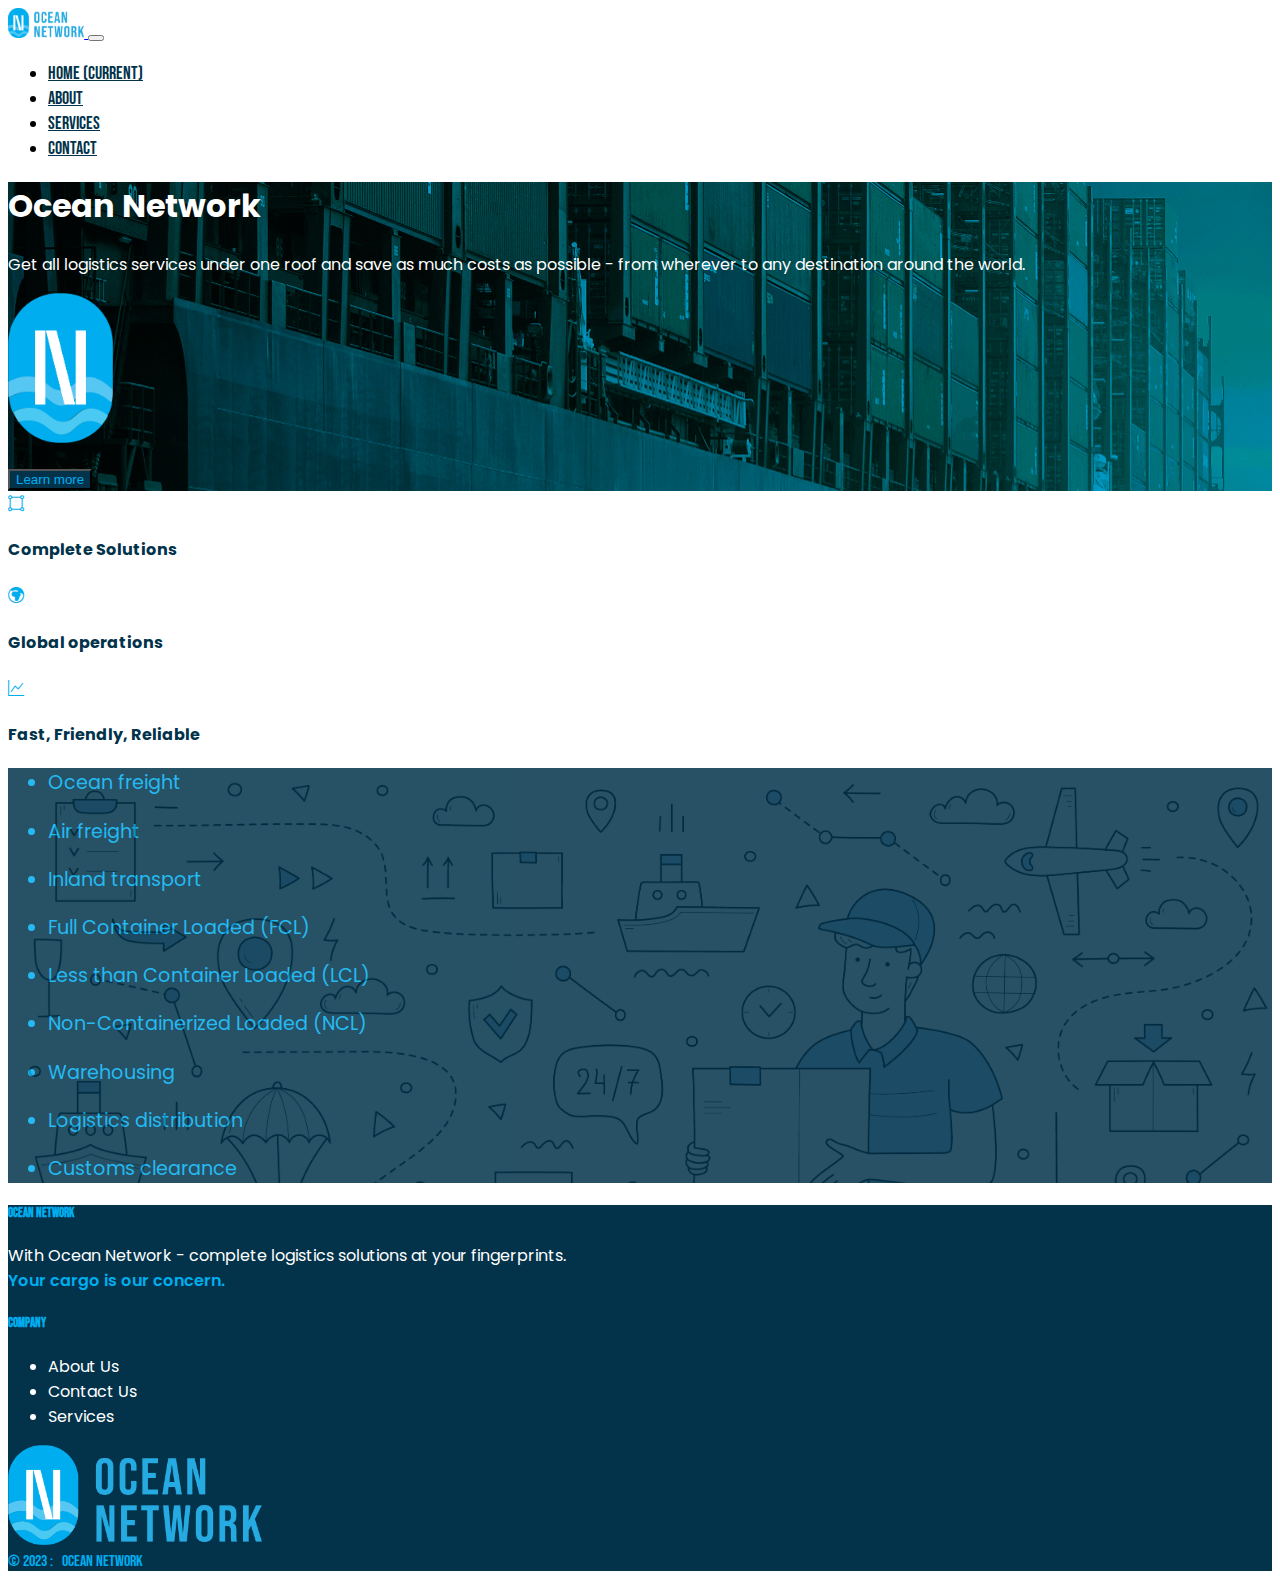
==== index.html @ 924d3f74 "ind ft nav-links" ====
<!DOCTYPE html>
<html lang="en">
    <head>
        <title>Ocean Network</title>
        <meta name="viewport" content="width=device-width, initial-scale=1.0">

        <!-- Custom Styles -->
        <link rel="stylesheet" href="res/css/oceannet.css">

        <!-- favicon -->
        <link rel="apple-touch-icon" sizes="180x180" href="/apple-touch-icon.png">
        <link rel="icon" type="image/png" sizes="32x32" href="/favicon-32x32.png">
        <link rel="icon" type="image/png" sizes="16x16" href="/favicon-16x16.png">
        <link rel="manifest" href="/site.webmanifest">
        <link rel="mask-icon" href="/safari-pinned-tab.svg" color="#5bbad5">
        <meta name="msapplication-TileColor" content="#da532c">
        <meta name="theme-color" content="#ffffff">

        <!-- Bootstrap CDN -->
        <link href="https://cdn.jsdelivr.net/npm/bootstrap@5.0.2/dist/css/bootstrap.min.css" rel="stylesheet"
            integrity="sha384-EVSTQN3/azprG1Anm3QDgpJLIm9Nao0Yz1ztcQTwFspd3yD65VohhpuuCOmLASjC" crossorigin="anonymous">
        <script src="https://cdn.jsdelivr.net/npm/bootstrap@5.0.2/dist/js/bootstrap.bundle.min.js"
            integrity="sha384-MrcW6ZMFYlzcLA8Nl+NtUVF0sA7MsXsP1UyJoMp4YLEuNSfAP+JcXn/tWtIaxVXM"
            crossorigin="anonymous"></script>

        <!-- Bootstrap icons CDN -->
        <link rel="stylesheet" href="https://cdn.jsdelivr.net/npm/bootstrap-icons@1.10.5/font/bootstrap-icons.css">

        <!-- fonts -->
        <link rel="preconnect" href="https://fonts.googleapis.com">
        <link rel="preconnect" href="https://fonts.gstatic.com" crossorigin>
        <link href="https://fonts.googleapis.com/css2?family=Bebas+Neue&family=Poppins:ital,wght@0,100;0,200;0,300;0,400;0,500;0,600;0,700;0,800;0,900;1,100;1,200;1,300;1,400;1,500;1,600;1,700;1,900&display=swap" rel="stylesheet">
    </head>

    <body>
        <header>
            <nav class="navbar navbar-expand-sm navbar-light bg-light">
                <div class="container">
                    <a class="navbar-brand" href="#">
                        <img src="./res/images/logo/ocean-network.png" alt="ocean-network-logo" id="topLogo">
                    </a>
                    <button class="navbar-toggler d-lg-none" type="button" data-bs-toggle="collapse"
                        data-bs-target="#collapsibleNavId" aria-controls="collapsibleNavId" aria-expanded="false"
                        aria-label="Toggle navigation">
                        <span class="navbar-toggler-icon"></span>
                    </button>
                    <div class="collapse navbar-collapse ml-auto" id="collapsibleNavId">
                        <ul class="navbar-nav ms-auto mt-2 mt-lg-0 text-end">
                            <li class="nav-item">
                                <a class="nav-link active" href="index.html" aria-current="page">Home <span
                                        class="visually-hidden">(current)</span></a>
                            </li>
                            <li class="nav-item">
                                <a class="nav-link" href="about-us.html">About</a>
                            </li>
                            <li class="nav-item">
                                <a class="nav-link" href="services.html">Services</a>
                            </li>
                            <li class="nav-item">
                                <a class="nav-link" href="contact-us.html">Contact</a>
                            </li>
                        </ul>
                    </div>
                </div>
            </nav>
        </header>



        <main>
            <!-- Jumbo -->
            <div class="" id="jumbo">
                <div class="container">
                    <div class="container-fluid py-5 text-center">
                        <h1 class="display-5 fw-bold py-3">Ocean Network</h1>
                        <p class="col-md-12 fs-4">
                            Get all logistics services under one roof and save as much costs as possible - from
                            wherever to any destination around the world.
                        </p>
                        <p>
                            <img src="./res/images/logo/ocean-network-icon.png" alt="" class="my-2" srcset="" id="jumboIcon">
                        </p>
                        <a href="#features">
                            <button class="btn btn-lg jumboBtn my-3" type="button" >Learn more</button>
                        </a>
                        
                    </div>
                </div>
            </div>
            <!-- end of jumbo -->

            <!-- features -->
            <div class="feats my-5" id="features">
                <div class="container my-5">
                    <div class="row py-5 row-cols-1 row-cols-lg-3 py-sm-3">
                        <div class="col align-items-start">
                            <div
                                class="icon-square text-body-emphasis bg-body-secondary d-inline-flex align-items-center justify-content-center fs-4 flex-shrink-0 me-3">
                                <i class="bi bi-bounding-box-circles  home-icon" width="1em" height="1em"></i>
                            </div>
                            <div>
                                <h4 class="fs-2 text-body-emphasis feats">Complete Solutions </h4>
                                <!-- <p>
                                    
                                </p> -->
                            </div>
                        </div>
                        <div class="col align-items-start  py-sm-3">
                            <div
                                class="icon-square text-body-emphasis bg-body-secondary d-inline-flex align-items-center justify-content-center fs-4 flex-shrink-0 me-3">
                                <i class="bi bi-globe-europe-africa home-icon" width="1em" height="1em"></i>
                            </div>
                            <div>
                                <h4 class="fs-2 text-body-emphasis feats">Global operations</h4>
                                <!-- <p>
                                    
                                </p> -->
                            </div>
                        </div>
                        <div class="col align-items-start  py-sm-3">
                            <div
                                class="icon-square text-body-emphasis bg-body-secondary d-inline-flex align-items-center justify-content-center fs-4 flex-shrink-0 me-3">
                                <i class="bi bi-graph-up home-icon" width="1em" height="1em"></i>
                            </div>
                            <div>
                                <h4 class="fs-2 text-body-emphasis feats">Fast, Friendly, Reliable</h4>
                                <!-- <p>
                                    
                                </p> -->
                            </div>
                        </div>
                    </div>
                </div>
                <!-- end of features -->
            </div>
            <!-- <div class="border-pattern">
                <hr>
            </div>     -->
            <!-- <div class="log-pattern clickhere">
                <img src="./res/images/imgs/log-pattern.jpg" alt="" id="logPattern">
            </div> -->

            <!--
            <div class="card showme">
                <div class="col col-md-4 col-sm-12">
                    <p class="p-3">
                        <i class="bi bi- serv-icon"></i>
                        <p class="serv-text">
                            Ocean freight
                        </p>

                        <i class="bi bi- serv-icon"></i>
                        <p class="serv-text">
                            Air freight
                        </p>

                        <i class="bi bi- serv-icon"></i>
                        <p class="serv-text">
                            Inland transport
                        </p>
                    </p>
                </div>
            </div> -->
            <div class="servs py-5">
                <div class="container py-5">
                    <div class="row py-5" id="servs">
                        <div class="col col-md-4 col-sm-12 col1 text-center">
                            <p class="p-3">
                                <ul class="list-unstyled">
                                    <li class="py-2">
                                        <i class="bi bi- serv-icon"></i>
                                        <p class="serv-text">
                                            Ocean freight
                                        </p>
                                    </li>
                                    <li class="py-2">
                                        <i class="bi bi- serv-icon"></i>
                                        <p class="serv-text">
                                            Air freight
                                        </p>
                                    </li>
                                    <li class="py-2">
                                        <i class="bi bi- serv-icon"></i>
                                        <p class="serv-text">
                                            Inland transport
                                        </p>
                                    </li>
                                </ul>
                            </p>
                        </div>
                        <div class="col col-md-4 col-sm-12 col2 text-center">
                            <p class="p-3">
                                <ul class="list-unstyled">
                                    <li class="py-2">
                                        <i class="bi bi- serv-icon"></i>
                                        <p class="serv-text">
                                            Full Container Loaded (FCL)
                                        </p>
                                    </li>
                                    <li class="py-2">
                                        <i class="bi bi- serv-icon"></i>
                                        <p class="serv-text">
                                            Less than Container Loaded (LCL)
                                        </p>
                                    </li>
                                    <li class="py-2">
                                        <i class="bi bi- serv-icon"></i>
                                        <p class="serv-text">
                                            Non-Containerized Loaded (NCL)
                                        </p>
                                    </li>
                                </ul>
                            </p>
                        </div>
                        <div class="col col-md-4 col-sm-12 col3 text-center">
                            <p class="p-3">
                                <ul class="list-unstyled">
                                    <li class="py-2">
                                        <i class="bi bi- serv-icon"></i>
                                        <p class="serv-text">
                                            Warehousing
                                        </p>
                                    </li>
                                    <li class="py-2">
                                        <i class="bi bi- serv-icon"></i>
                                        <p class="serv-text">
                                            Logistics distribution
                                        </p>
                                    </li>
                                    <li class="py-2">
                                        <i class="bi bi- serv-icon"></i>
                                        <p class="serv-text">
                                            Customs clearance
                                        </p>
                                    </li>
                                </ul>
                            </p>
                        </div>
                    </div>
                </div>
            </div>

                <!-- <button type="button" class="btn btn-link abt-btn-link" id="homeBtn">
                    <a href="about.html" id="abtLink">
                        Learn more about us
                    </a>
                </button> -->
            </div>
        </main>

        <!-- Footer -->
        <footer class="text-lg-left ft">
          <!-- Grid container -->
          <div class="container py-5">
            <!--Grid row-->
            <div class="row">
                <!--Grid column-->
                <div class="col-lg-6 col-md-12 mb-4 mb-md-0">
                    <h5 class="text-uppercase ft-title">Ocean Network</h5>
            
                    <p class="">
                        With Ocean Network - complete logistics solutions at your fingerprints.
                        <br>
                        <span class="ft-motto">Your cargo is our concern.</span>
                    </p>
                </div>
                <!--Grid column-->
        
                <!--Grid column-->
                <div class="col-lg-3 col-md-6 mb-4 mb-md-0">
                    <h5 class="text-uppercase ft-title">Company</h5>
            
                    <ul class="list-unstyled mb-0">
                        <li>
                            <a href="about-us.html" class="ft-link">About Us</a>
                        </li>
                        <li>
                            <a href="contact-us.html" class="ft-link">Contact Us</a>
                        </li>
                        <li>
                            <a href="services.html" class="ft-link">Services</a>
                        </li>
                    </ul>
                </div>
                <!--Grid column-->

                <!--Grid column-->
                <div class="col-lg-3 col-md-6 mb-4 mb-md-0">
                    <a href="./index.html">
                        <img src="./res/images/logo/ocean-network.png" alt="" srcset="" class="ft-logo">
                    </a>
                </div>
                <!--Grid column-->
            </div>
            <!--Grid row-->
            </div>
            <!-- Grid container -->
            <!-- Copyright -->
            <div class="text-center p-3 copy-left" id="copyLeft">
                © 2023 : &nbsp;
                <a class="" href="./index.html">Ocean Network</a>
            </div>
            <!-- Copyright -->
        </footer>
        <!-- Footer -->
    </body>
</html>
---- res/css/oceannet.css ----
/*
Ocean Network
Custom Styles by Navilindo
*/


/* colors */
:root {
    --ocean-blue : #00aeef;
    --pale-ocean : #56c7f2;
    --dark-blue : #02334b;
}

body, html {
    font-family: 'Bebas Neue', sans-serif ;
    font-family: 'Poppins', sans-serif !important;
}

/* header */
#topLogo {
    height: 30px;
    width: auto;
}

.nav-link {
    color: var(--dark-blue) !important;
    font-family: 'Bebas Neue', sans-serif !important;
    font-size: 18px;
}

.nav-link:hover {
    color: var(--ocean-blue) !important;
}

/* footer */
.ft-logo {
    height : 100px;
}

.ft-motto {
    color : var(--ocean-blue);
    font-weight: 600;
}

.ft {
    background-color: var(--dark-blue);
    color : white;
}

.ft-title {
    color : var(--ocean-blue);
    font-family: 'Bebas Neue', sans-serif ;
}

.ft-link {
    color : white;
    text-decoration: none;
}

.ft-link:hover {
    color: var(--ocean-blue);
}

/* copyleft */
.copy-left {
    font-family: 'Bebas Neue', sans-serif !important;
    color: var(--ocean-blue);
}

.copy-left > a {
    color : var(--ocean-blue);
    text-decoration: none !important;
}

.copy-left > a:hover {
    color : white;
    text-decoration: none!important;
}

/* Home */
#jumbo {
    background-color: var(--ocean-blue);
    background-image: url('../images/imgs/log-0.png');
    background-image: url('../images/imgs/log-0.png');
    height: 100hv;
    background-blend-mode: multiply;
    color: white;
}

#jumboIcon {
    height : 150px;
}

.jumboBtn {
    color : var(--ocean-blue) !important;
    background-color: var(--dark-blue) !important;
}

.jumboBtn:hover {
    color: var(--dark-blue) !important;
    background-color: var(--ocean-blue) !important;
}

.icon-square {
    color : var(--dark-blue);
}

.home-icon {
    color : var(--ocean-blue);
}

.feats {
    color : var(--dark-blue);
}

/* .border-pattern {
    border-top: dashed 2px var(--dark-blue);
} */

/* #logPattern {
    width : 100vw;
    background-color: var(--dark-blue);
    background-blend-mode: luminosity;
} */

.servs {
    background-image: url('../images/imgs/log-pattern.jpg');
    background-size: 100vw;
}
.servs :hover {
    /* opacity:.85!important; */
}

#servs {
    opacity: 0.85;
    font-size: 1.2rem;
    background-color: var(--dark-blue);
    color: var(--ocean-blue);
}

#servs :hover {
    /* background-color: var(--dark-blue); */
    font-size: 15.rem;
    font-weight: bold;
    color: white;
    font-size: large;
}

/* .col1 {
    background-color : var(--dark-blue);
}

.col2 {
    background-color : var(--ocean-blue);
}

.col3 {
    background-color : var(--pale-ocean);
} */
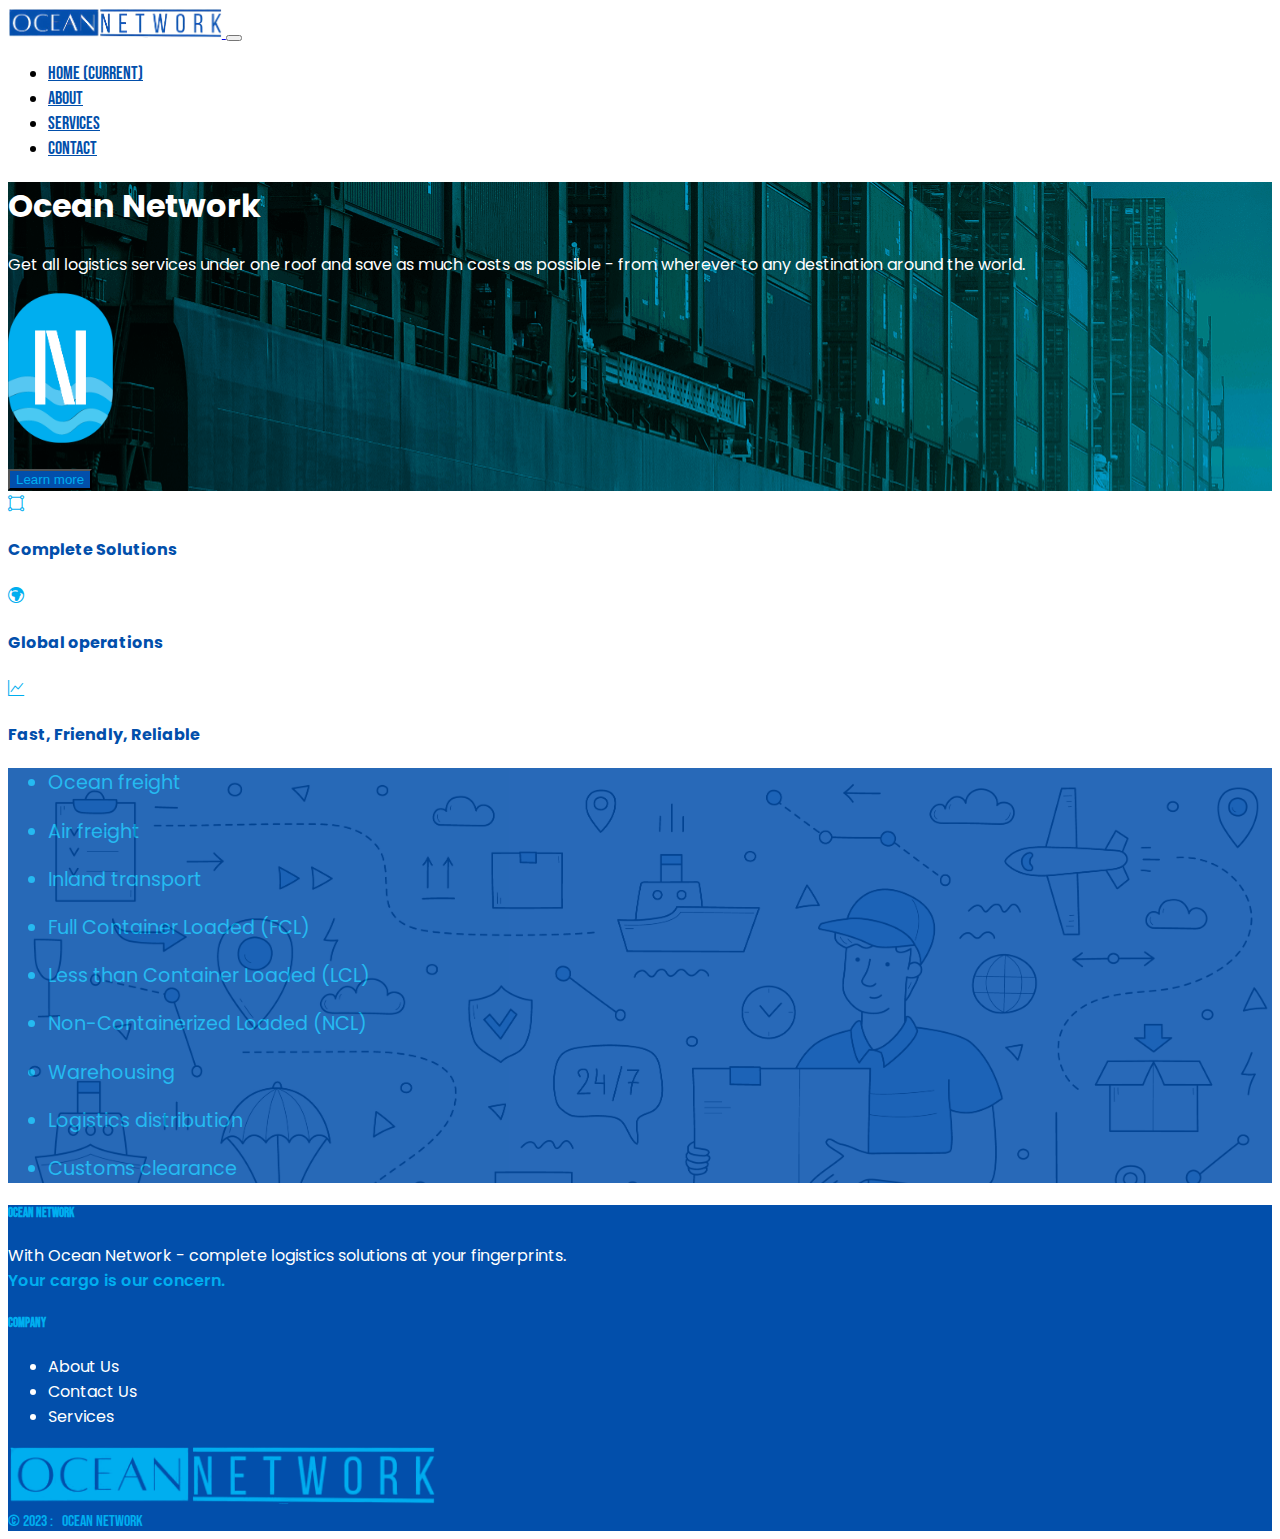
==== commit 44ea195d: "ft logo" ====
--- a/index.html
+++ b/index.html
@@ -8,11 +8,11 @@
         <link rel="stylesheet" href="res/css/oceannet.css">
 
         <!-- favicon -->
-        <link rel="apple-touch-icon" sizes="180x180" href="/apple-touch-icon.png">
-        <link rel="icon" type="image/png" sizes="32x32" href="/favicon-32x32.png">
-        <link rel="icon" type="image/png" sizes="16x16" href="/favicon-16x16.png">
-        <link rel="manifest" href="/site.webmanifest">
-        <link rel="mask-icon" href="/safari-pinned-tab.svg" color="#5bbad5">
+        <link rel="apple-touch-icon" sizes="180x180" href="./apple-touch-icon.png">
+        <link rel="icon" type="image/png" sizes="32x32" href="./favicon-32x32.png">
+        <link rel="icon" type="image/png" sizes="16x16" href="./favicon-16x16.png">
+        <link rel="manifest" href="./site.webmanifest">
+        <link rel="mask-icon" href="./safari-pinned-tab.svg" color="#5bbad5">
         <meta name="msapplication-TileColor" content="#da532c">
         <meta name="theme-color" content="#ffffff">
 
@@ -36,7 +36,7 @@
         <header>
             <nav class="navbar navbar-expand-sm navbar-light bg-light">
                 <div class="container">
-                    <a class="navbar-brand" href="#">
+                    <a class="navbar-brand" href="index.html">
                         <img src="./res/images/logo/ocean-network.png" alt="ocean-network-logo" id="topLogo">
                     </a>
                     <button class="navbar-toggler d-lg-none" type="button" data-bs-toggle="collapse"
@@ -83,7 +83,6 @@
                         <a href="#features">
                             <button class="btn btn-lg jumboBtn my-3" type="button" >Learn more</button>
                         </a>
-                        
                     </div>
                 </div>
             </div>
@@ -92,8 +91,8 @@
             <!-- features -->
             <div class="feats my-5" id="features">
                 <div class="container my-5">
-                    <div class="row py-5 row-cols-1 row-cols-lg-3 py-sm-3">
-                        <div class="col align-items-start">
+                    <div class="row py-5 row-cols-1 row-cols-lg-3">
+                        <div class="col align-items-start  py-sm-3">
                             <div
                                 class="icon-square text-body-emphasis bg-body-secondary d-inline-flex align-items-center justify-content-center fs-4 flex-shrink-0 me-3">
                                 <i class="bi bi-bounding-box-circles  home-icon" width="1em" height="1em"></i>
@@ -101,7 +100,7 @@
                             <div>
                                 <h4 class="fs-2 text-body-emphasis feats">Complete Solutions </h4>
                                 <!-- <p>
-                                    
+
                                 </p> -->
                             </div>
                         </div>
@@ -113,7 +112,7 @@
                             <div>
                                 <h4 class="fs-2 text-body-emphasis feats">Global operations</h4>
                                 <!-- <p>
-                                    
+
                                 </p> -->
                             </div>
                         </div>
@@ -125,7 +124,7 @@
                             <div>
                                 <h4 class="fs-2 text-body-emphasis feats">Fast, Friendly, Reliable</h4>
                                 <!-- <p>
-                                    
+
                                 </p> -->
                             </div>
                         </div>
@@ -287,7 +286,7 @@
                 <!--Grid column-->
                 <div class="col-lg-3 col-md-6 mb-4 mb-md-0">
                     <a href="./index.html">
-                        <img src="./res/images/logo/ocean-network.png" alt="" srcset="" class="ft-logo">
+                        <img src="./res/images/logo/ocean-network-blue.png" alt="" srcset="" class="ft-logo">
                     </a>
                 </div>
                 <!--Grid column-->
--- a/res/css/oceannet.css
+++ b/res/css/oceannet.css
@@ -8,7 +8,8 @@
 :root {
     --ocean-blue : #00aeef;
     --pale-ocean : #56c7f2;
-    --dark-blue : #02334b;
+    /* --dark-blue : #02334b; og color*/
+    --dark-blue :#024fab;
 }
 
 body, html {
@@ -32,9 +33,23 @@
     color: var(--ocean-blue) !important;
 }
 
+/* main section */
+.page-title {
+    color: var(--dark-blue);
+    font-weight: 600;
+}
+
+.pg-title {
+    color: var(--ocean-blue);
+}
+
+.subsection-title {
+    border-bottom: 2px dashed var(--ocean-blue);
+    padding-bottom: 2px;
+}
 /* footer */
 .ft-logo {
-    height : 100px;
+    height : 60px;
 }
 
 .ft-motto {
@@ -156,4 +171,63 @@
 
 .col3 {
     background-color : var(--pale-ocean);
-} */+} */
+
+/* about page */
+.why-us {
+    color: var(--ocean-blue);
+}
+
+.why-icon {
+    color: var(--ocean-blue);
+}
+/* Services page */
+.service-card {
+    color: var(--ocean-blue);
+}
+.service-card :hover{
+    background-color: var(--dark-blue);
+    color: var(--ocean-blue);
+}
+
+
+/* Contact page */
+
+.callus, .sendMsg, .feedback, .suggestion{
+    color: var(--ocean-blue);
+    font-weight: 600;
+}
+
+.contact-icon {
+    color: var(--ocean-blue);
+}
+
+#contactSub {
+    color : var(--ocean-blue);
+    font-weight: 300;
+}
+
+#contactBtn {
+    background-color: var(--ocean-blue);
+    color: var(--dark-blue);
+}
+
+#contactBtn :hover {
+    background-color: var(--dark-blue) !important;
+    color: var(--ocean-blue) !important;
+    border-left: 2px solid var(--dark-blue);
+}
+
+#contactBtn :focus {
+    background-color: var(--dark-blue) !important;
+    color: var(--ocean-blue) !important;
+}
+
+.mobile-number {
+    text-decoration: none;
+    color: var(--ocean-blue);
+}
+
+.mobile-number :hover {
+    opacity: 50% !important;
+}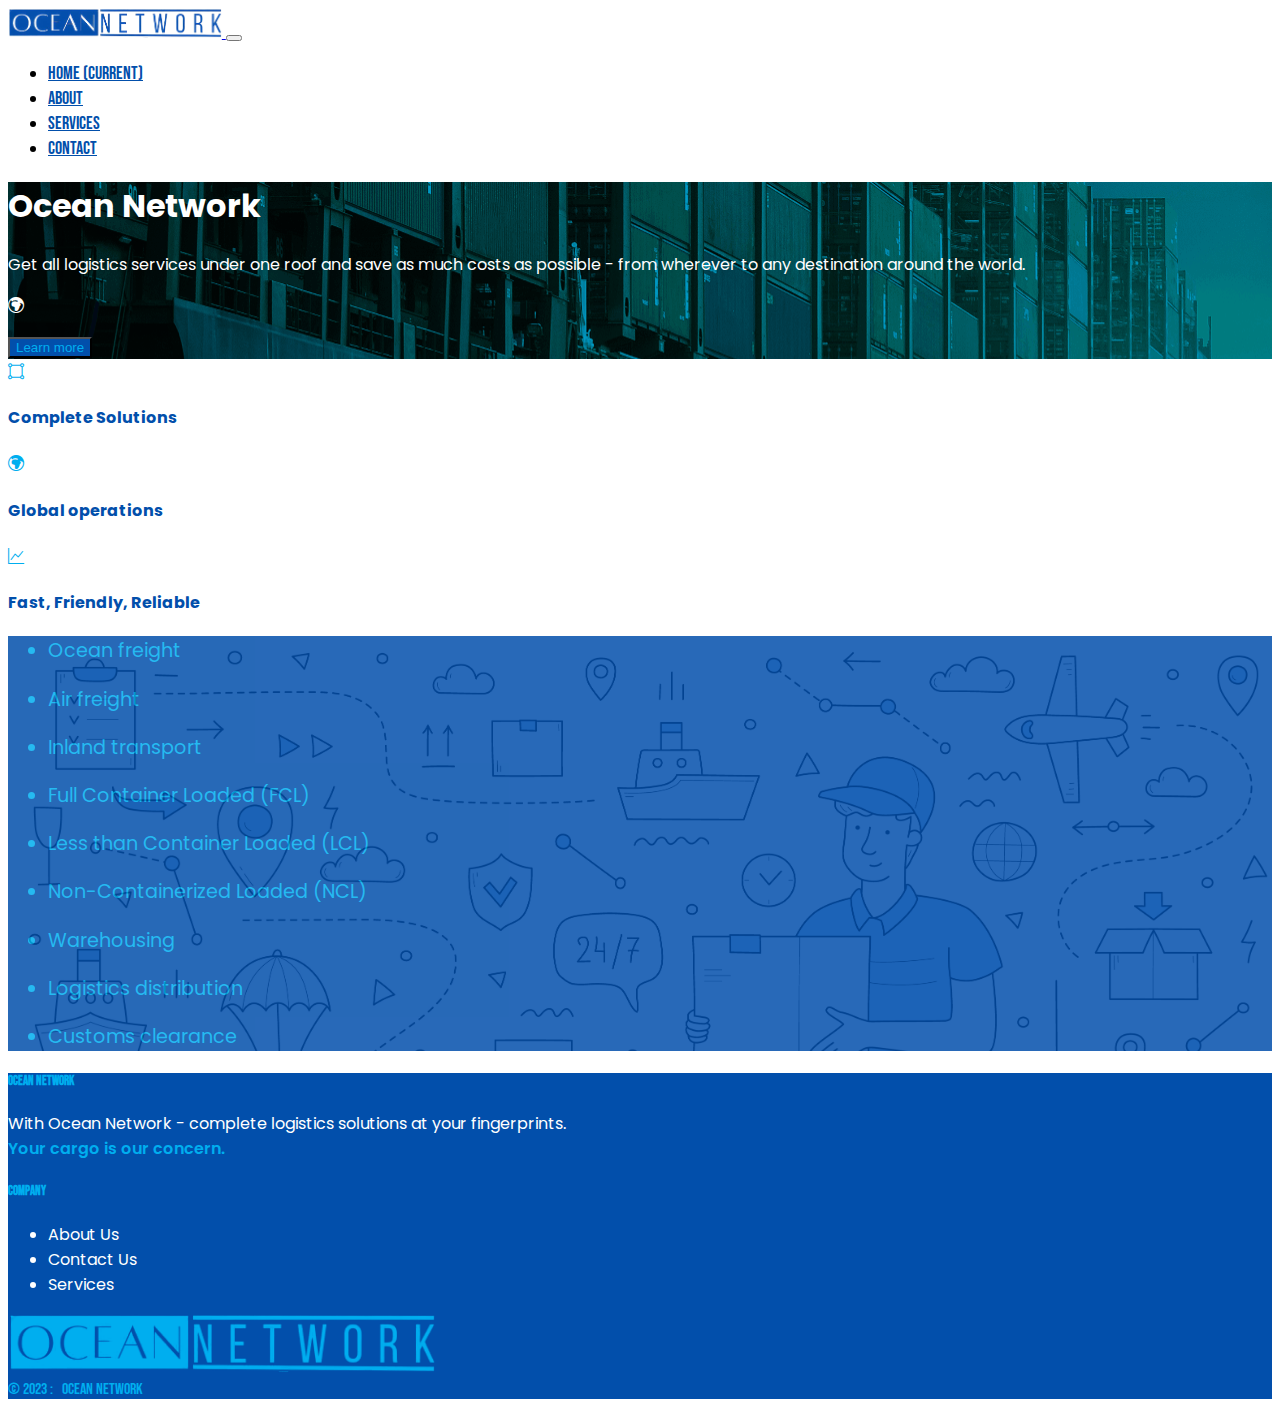
==== commit 55dd0ef2: "ft logo grid" ====
--- a/index.html
+++ b/index.html
@@ -78,7 +78,8 @@
                             wherever to any destination around the world.
                         </p>
                         <p>
-                            <img src="./res/images/logo/ocean-network-icon.png" alt="" class="my-2" srcset="" id="jumboIcon">
+                            <i class="bi bi-globe-europe-africa my-2" id="jumboIcon"></i>
+                            <!-- <img src="./res/images/logo/ocean-network-icon.png" alt="" class="my-2" srcset="" id="jumboIcon"> -->
                         </p>
                         <a href="#features">
                             <button class="btn btn-lg jumboBtn my-3" type="button" >Learn more</button>
@@ -254,7 +255,7 @@
             <!--Grid row-->
             <div class="row">
                 <!--Grid column-->
-                <div class="col-lg-6 col-md-12 mb-4 mb-md-0">
+                <div class="col-lg-4 col-md-12 mb-4 mb-md-0">
                     <h5 class="text-uppercase ft-title">Ocean Network</h5>
             
                     <p class="">
@@ -284,7 +285,7 @@
                 <!--Grid column-->
 
                 <!--Grid column-->
-                <div class="col-lg-3 col-md-6 mb-4 mb-md-0">
+                <div class="col-lg-5 col-md-6 mb-4 mb-md-0">
                     <a href="./index.html">
                         <img src="./res/images/logo/ocean-network-blue.png" alt="" srcset="" class="ft-logo">
                     </a>
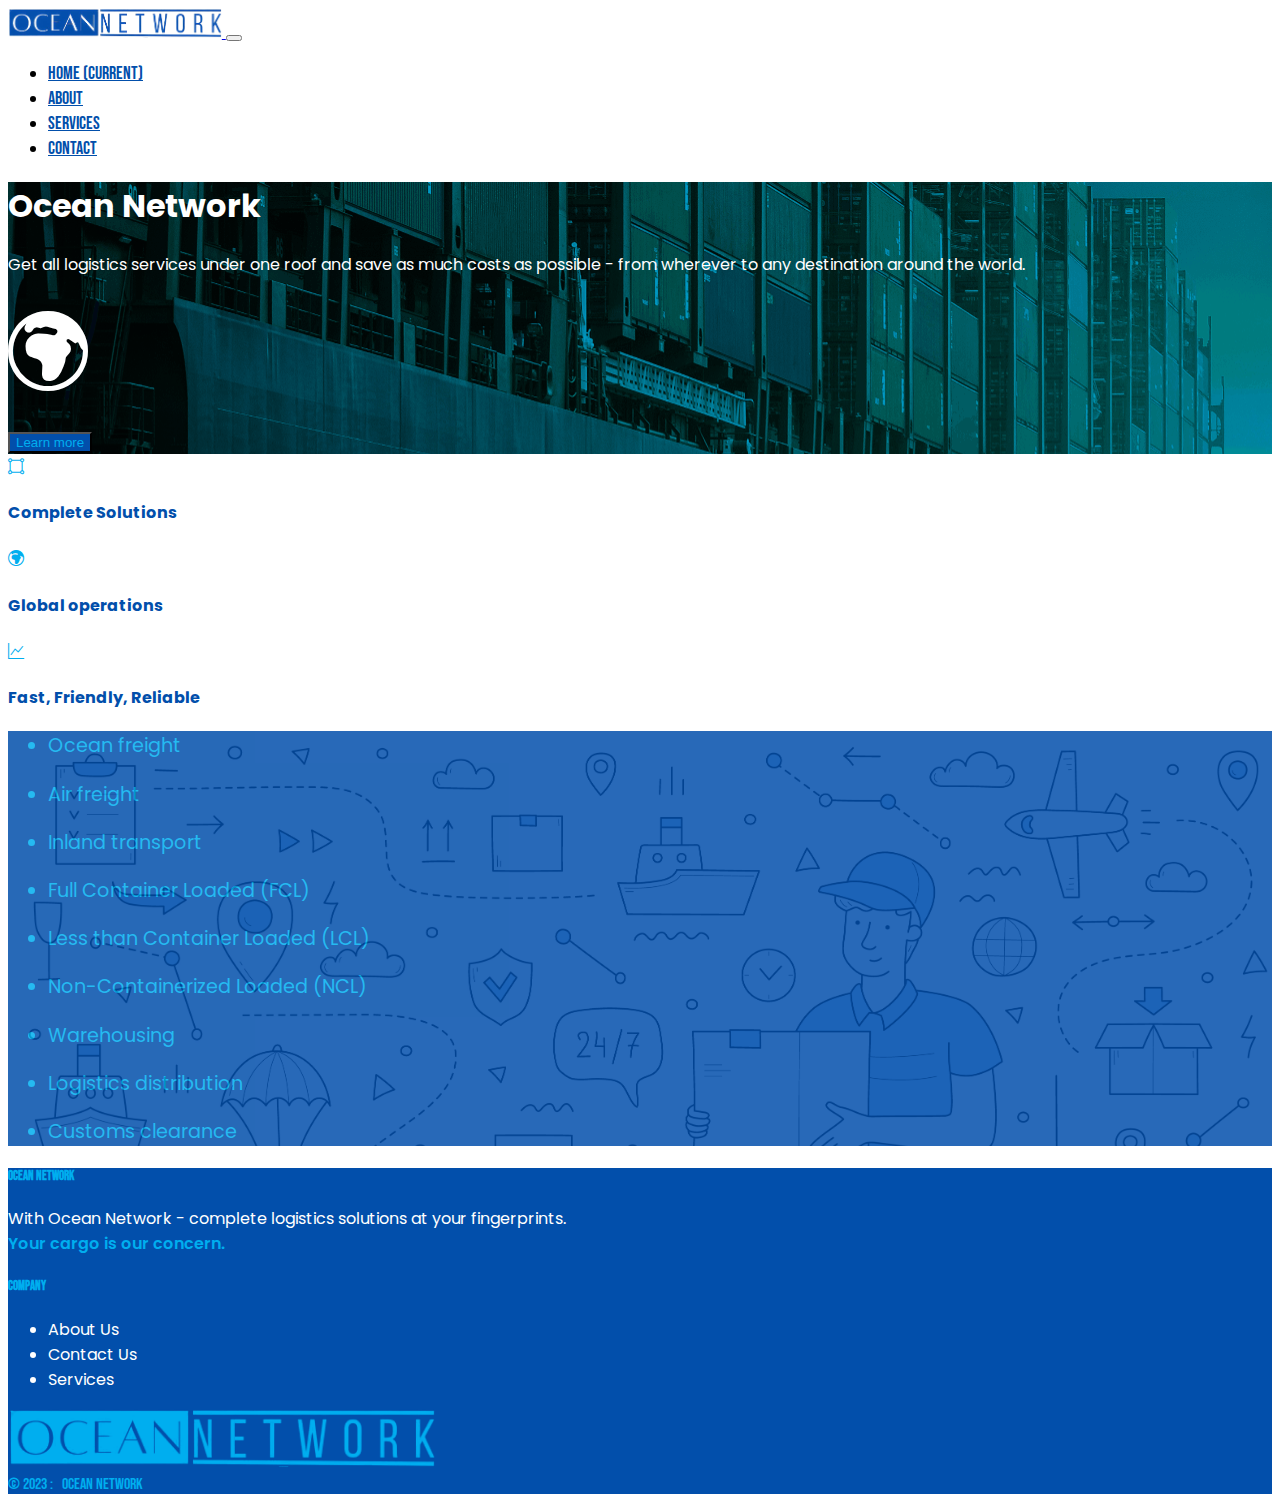
==== commit cb2906fd: "style" ====
--- a/index.html
+++ b/index.html
@@ -78,7 +78,7 @@
                             wherever to any destination around the world.
                         </p>
                         <p>
-                            <i class="bi bi-globe-europe-africa my-2" id="jumboIcon"></i>
+                            <i class="bi bi-globe-europe-africa bi-3x my-2" id="jumboIcon"></i>
                             <!-- <img src="./res/images/logo/ocean-network-icon.png" alt="" class="my-2" srcset="" id="jumboIcon"> -->
                         </p>
                         <a href="#features">
--- a/res/css/oceannet.css
+++ b/res/css/oceannet.css
@@ -104,6 +104,7 @@
 
 #jumboIcon {
     height : 150px;
+    font-size: 5rem;
 }
 
 .jumboBtn {
